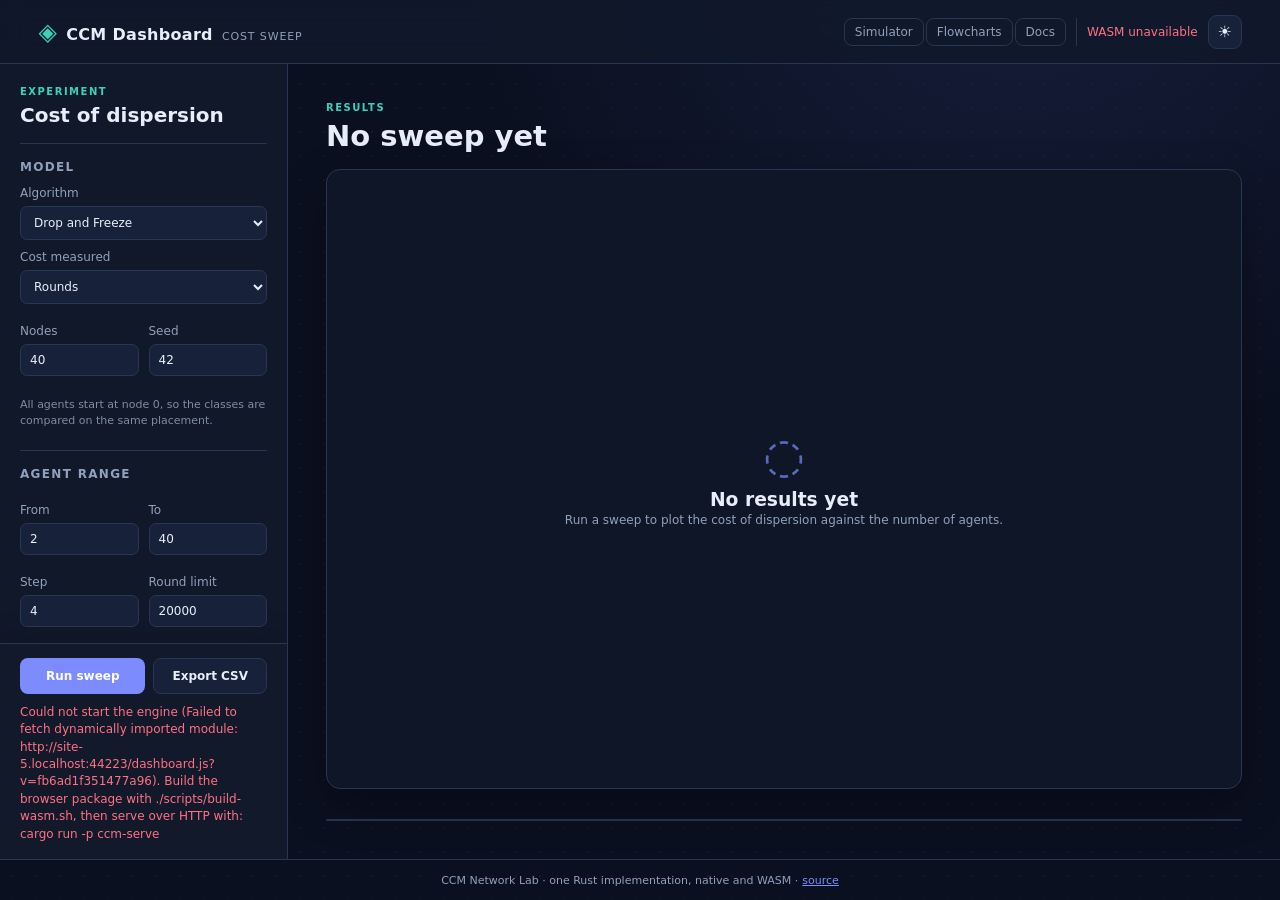
==== dashboard.html @ 2e3e63b0 "Merge main: lab page redesign and the algorithm_kind CSV column Brings in main's redesigned lab page" ====
<!doctype html>
<html lang="en" data-theme="dark">
<head>
  <meta charset="utf-8">
  <meta name="viewport" content="width=device-width, initial-scale=1">
  <meta name="description" content="Dispersion cost across agent counts and graph classes, computed client-side in Rust/WASM">
  <title>CCM Dispersion Dashboard</title>
  <link rel="stylesheet" href="./app.css">
</head>
<body>
  <header class="topbar">
    <div class="brand"><span class="brand-mark" aria-hidden="true">◈</span><span>CCM Dashboard</span><small>Cost sweep</small></div>
    <div class="top-actions"><nav class="top-nav" aria-label="Pages"><a class="text-link" href="./index.html">Simulator</a><a class="text-link" href="./docs.html">Flowcharts</a><a class="text-link" href="https://github.com/drdebmath/CCMModel/tree/main/docs" target="_blank" rel="noopener noreferrer">Docs</a></nav><span id="engineState" class="engine-state" role="status">Checking WASM…</span><button id="themeToggle" class="icon-button" type="button" aria-label="Switch theme">☀</button><button id="panelToggle" class="icon-button mobile-only" type="button" aria-label="Open controls">☰</button></div>
  </header>

  <div class="app-shell">
    <aside id="controlPanel" class="controls" aria-label="Sweep controls">
      <div class="panel-heading"><div><p class="eyebrow">EXPERIMENT</p><h1>Cost of dispersion</h1></div><button id="closePanel" class="icon-button mobile-only" type="button" aria-label="Close controls">×</button></div>

      <div class="controls-body">
      <section class="control-section"><h2>Model</h2>
        <label>Algorithm<select id="algorithm"><option value="drop">Drop and Freeze</option><option value="help">Help by Scouts</option><option value="p1tree">P1Tree</option></select></label>
        <label>Cost measured<select id="metric"><option value="rounds">Rounds</option><option value="moves">Agent moves</option><option value="probes">Port probes</option></select></label>
        <div class="two-col"><label>Nodes<input id="nodes" type="number" min="2" max="2000" value="40" inputmode="numeric"></label><label>Seed<input id="seed" type="number" min="0" max="4294967295" value="42" inputmode="numeric"></label></div>
        <p id="algorithmNote" class="help-note">All agents start at node 0, so the classes are compared on the same placement.</p>
      </section>

      <section class="control-section"><h2>Agent range</h2>
        <div class="two-col"><label>From<input id="agentFrom" type="number" min="1" max="2000" value="2" inputmode="numeric"></label><label>To<input id="agentTo" type="number" min="1" max="2000" value="40" inputmode="numeric"></label></div>
        <div class="two-col"><label>Step<input id="agentStep" type="number" min="1" max="1000" value="4" inputmode="numeric"></label><label>Round limit<input id="roundLimit" type="number" min="1" max="5000000" value="20000" inputmode="numeric"></label></div>
      </section>

      <section class="control-section"><h2>Graph classes</h2>
        <div class="checks">
          <label><input id="famPath" type="checkbox" checked> Path</label>
          <label><input id="famCycle" type="checkbox" checked> Cycle</label>
          <label><input id="famStar" type="checkbox" checked> Star</label>
          <label><input id="famComplete" type="checkbox"> Complete</label>
          <label><input id="famTree" type="checkbox" checked> Balanced tree</label>
          <label><input id="famGrid" type="checkbox"> Grid</label>
          <label><input id="famRandom" type="checkbox"> Random connected</label>
        </div>
        <div class="two-col"><label>Grid columns<input id="gridColumns" type="number" min="1" max="1000" value="6"></label><label>Tree branching<input id="treeBranching" type="number" min="2" max="16" value="2"></label></div>
      </section>

      <p class="help-note">Every point is one simulation with tracing off, run locally in a Web Worker. A wide range over many classes is a lot of simulations. <a href="https://github.com/drdebmath/CCMModel/blob/main/docs/complexity-metrics.md" target="_blank" rel="noopener noreferrer">What these counters mean</a>.</p>
      </div>

      <div class="run-bar">
        <div class="run-actions"><button id="run" class="primary" type="button">Run sweep</button><button id="exportCsv" class="secondary" type="button">Export CSV</button></div>
        <p id="message" class="message" role="status">Choose an algorithm and graph classes, then run.</p>
      </div>
    </aside>

    <main class="workspace">
      <div class="workspace-head">
        <div><p class="eyebrow">RESULTS</p><h2 id="runTitle">No sweep yet</h2></div>
      </div>

      <div id="chartWrap" class="canvas-wrap chart-wrap">
        <canvas id="chartCanvas" aria-label="Dispersion cost against number of agents, one line per graph class" tabindex="0"></canvas>
        <div id="emptyState" class="empty-state"><span class="empty-icon">◌</span><h3>No results yet</h3><p>Run a sweep to plot the cost of dispersion against the number of agents.</p></div>
      </div>

      <div id="chartLegend" class="chart-legend" aria-label="Graph classes"></div>

      <div class="results-scroll">
        <div id="resultsTable" class="results-table"></div>
      </div>
    </main>
  </div>
  <div id="panelScrim" class="panel-scrim" aria-hidden="true"></div>
  <footer>CCM Network Lab · one Rust implementation, native and WASM · <a href="https://github.com/drdebmath/CCMModel">source</a></footer>
  <script type="module">
    const engine = document.getElementById('engineState');
    const message = document.getElementById('message');
    try {
      const response = await fetch('./wasm/web/manifest.json', { cache: 'no-store' });
      if (!response.ok) throw new Error(`manifest returned ${response.status}`);
      const { buildId } = await response.json();
      if (!buildId) throw new Error('manifest has no build id');
      await import(`./dashboard.js?v=${encodeURIComponent(buildId)}`);
    } catch (error) {
      engine.textContent = 'WASM unavailable';
      engine.className = 'engine-state error';
      message.textContent =
        `Could not start the engine (${error.message}). Build the browser package with ` +
        `./scripts/build-wasm.sh, then serve over HTTP with: cargo run -p ccm-serve`;
      message.className = 'message error';
    }
  </script>
</body>
</html>
---- app.css ----
/* CCM Network Lab — application shell, controls, and canvas viewport.
 *
 * Layout contract: the page is a viewport-height flex column
 * (topbar / shell / footer).  The shell is a grid of controls + workspace, and
 * the workspace is a flex column whose canvas is the only element that
 * absorbs leftover space.  Every ancestor of the canvas therefore sets
 * `min-height:0` so the flex/grid automatic minimum size cannot push the
 * canvas past the fold.  The canvas is absolutely positioned inside its wrap
 * so its intrinsic size never feeds back into layout.
 */

/* ---------------------------------------------------------------- tokens - */

:root {
  font-family: Inter, ui-sans-serif, system-ui, -apple-system, BlinkMacSystemFont, "Segoe UI", sans-serif;
  color-scheme: dark;

  --bg: #0b1020;
  --panel: #11192b;
  --panel-2: #17223a;
  --border: #263653;
  --text: #e8eef9;
  --muted: #91a0bb;
  --accent: #7c8cff;
  --accent-2: #39d3b4;
  --warn: #f6b44f;
  --danger: #ff7183;
  --canvas: #0e1628;
  --shadow: 0 16px 45px #0005;

  /* Chrome heights are tokens so the drawer and any offset math stay in sync
   * with the real bars instead of repeating magic numbers. */
  --topbar-h: 64px;
  --footer-h: 41px;

  --sidebar-w: clamp(288px, 21vw, 352px);
  --workspace-pad: clamp(18px, 3vw, 38px);
  --workspace-gap: 15px;

  /* Floor for the canvas.  Capped against the viewport so a short window
   * shrinks the canvas instead of overflowing the page. */
  --canvas-min: min(440px, 46vh);
}

html[data-theme="light"] {
  color-scheme: light;
  --bg: #f4f7fb;
  --panel: #fff;
  --panel-2: #f0f4fa;
  --border: #d8e0ec;
  --text: #182237;
  --muted: #60708a;
  --canvas: #fbfcfe;
  --shadow: 0 16px 45px #31415b1c;
}

/* ------------------------------------------------------------------ base - */

* {
  box-sizing: border-box;
}

body {
  margin: 0;
  background: var(--bg);
  color: var(--text);
  background-image:
    radial-gradient(circle at 80% -10%, #586bda24, transparent 40%),
    radial-gradient(#ffffff08 1px, transparent 1px);
  background-size: auto, 24px 24px;

  /* A definite height, not min-height: the shell below resolves `flex:1`
   * against it, and without it the grid row sizes to the tall controls column
   * and pushes the canvas past the fold.  dvh keeps that height inside the
   * visible area when a mobile URL bar is showing; vh is the fallback.
   * Each column scrolls itself, so the page never does. */
  height: 100vh;
  height: 100dvh;
  overflow: hidden;
  display: flex;
  flex-direction: column;
}

button,
input,
select {
  font: inherit;
}

button {
  cursor: pointer;
}

button:disabled {
  cursor: not-allowed;
  opacity: .42;
}

/* ---------------------------------------------------------------- topbar - */

.topbar {
  flex: 0 0 auto;
  height: var(--topbar-h);
  padding: 0 clamp(16px, 3vw, 42px);
  border-bottom: 1px solid var(--border);
  display: flex;
  align-items: center;
  justify-content: space-between;
  gap: 12px;
  background: color-mix(in srgb, var(--panel) 88%, transparent);
  backdrop-filter: blur(12px);
  position: sticky;
  top: 0;
  z-index: 5;
}

.brand {
  display: flex;
  align-items: baseline;
  gap: 9px;
  font-weight: 700;
  letter-spacing: .02em;
  min-width: 0;
}

.brand > span {
  white-space: nowrap;
  overflow: hidden;
  text-overflow: ellipsis;
}

.brand small {
  color: var(--muted);
  font-size: 11px;
  font-weight: 500;
  letter-spacing: .08em;
  text-transform: uppercase;
  white-space: nowrap;
}

.brand-mark {
  color: var(--accent-2);
  font-size: 24px;
  flex: 0 0 auto;
}

.top-actions {
  display: flex;
  align-items: center;
  gap: 10px;
  flex: 0 0 auto;
}

.top-nav {
  display: flex;
  align-items: center;
  gap: 2px;
  padding-right: 10px;
  border-right: 1px solid var(--border);
}

.engine-state {
  font-size: 12px;
  color: var(--muted);
  white-space: nowrap;
}

.engine-state.ready {
  color: var(--accent-2);
}

.engine-state.error {
  color: var(--danger);
}

.icon-button {
  border: 1px solid var(--border);
  background: var(--panel-2);
  color: var(--text);
  border-radius: 9px;
  width: 34px;
  height: 34px;
  flex: 0 0 auto;
}

/* ----------------------------------------------------------------- shell - */

.app-shell {
  flex: 1 1 auto;
  min-height: 0;
  display: grid;
  grid-template-columns: minmax(0, var(--sidebar-w)) minmax(0, 1fr);
  grid-template-rows: minmax(0, 1fr);
  /* Neither column may push the pair wider than the shell. */
  max-width: 100%;
  overflow: hidden;
}

/* The panel is a column of three: heading, a scrolling body, and a run bar
 * pinned to the bottom so "Run simulation" never scrolls out of reach. */
.controls {
  min-height: 0;
  min-width: 0;
  background: color-mix(in srgb, var(--panel) 95%, transparent);
  border-right: 1px solid var(--border);
  display: flex;
  flex-direction: column;
  overflow: hidden;
}

.controls-body {
  flex: 1 1 auto;
  min-height: 0;
  overflow: auto;
  overscroll-behavior: contain;
  padding: 0 20px 12px;
}

.run-bar {
  flex: 0 0 auto;
  padding: 14px 20px 16px;
  border-top: 1px solid var(--border);
  background: var(--panel);
  box-shadow: 0 -10px 24px #0002;
}

.panel-scrim {
  display: none;
}

.panel-heading {
  flex: 0 0 auto;
  display: flex;
  justify-content: space-between;
  align-items: flex-start;
  gap: 12px;
  padding: 22px 20px 16px;
}

.eyebrow {
  color: var(--accent-2);
  font-size: 10px;
  font-weight: 750;
  letter-spacing: .15em;
  margin: 0 0 6px;
}

.panel-heading h1,
.workspace-head h2 {
  font-size: 20px;
  line-height: 1.2;
  margin: 0;
}

/* --------------------------------------------------------------- controls - */

/* Sidebar tabs: run parameters and the algorithm notes share the panel. */
.panel-tabs {
  flex: 0 0 auto;
  display: grid;
  grid-template-columns: 1fr 1fr;
  gap: 4px;
  margin: 0 20px 12px;
  padding: 3px;
  border: 1px solid var(--border);
  border-radius: 9px;
  background: var(--panel-2);
}

.panel-tab {
  border: 0;
  border-radius: 6px;
  background: transparent;
  color: var(--muted);
  font-size: 12px;
  font-weight: 650;
  padding: 7px 8px;
  cursor: pointer;
}

.panel-tab:hover {
  color: var(--text);
}

.panel-tab[aria-selected="true"] {
  background: var(--accent);
  color: #fff;
}

.tab-pane[hidden] {
  display: none;
}

/* Each pane opens directly under the tabs, so its first rule is redundant. */
.tab-pane > .control-section:first-child {
  border-top: 0;
  padding-top: 4px;
}

/* The setup pane runs slightly smaller than the rest of the page so every
 * section, through saved executions, fits a laptop-height panel. */
#paramsPane .control-section {
  padding: 12px 0 6px;
}

#paramsPane .control-section h2 {
  font-size: 11px;
  margin-bottom: 6px;
}

#paramsPane .control-section label {
  font-size: 11px;
  gap: 4px;
  margin: 7px 0;
}

#paramsPane input[type=number],
#paramsPane select {
  font-size: 12.5px;
  padding: 6px 8px;
}

#paramsPane .two-col {
  row-gap: 0;
}

#paramsPane .secondary {
  padding: 8px 10px;
  font-size: 11.5px;
}

#paramsPane .help-note {
  font-size: 11px;
}

.control-section {
  border-top: 1px solid var(--border);
  padding: 16px 0 10px;
  min-width: 0;
}

.control-section h2 {
  display: flex;
  align-items: center;
  font-size: 12px;
  text-transform: uppercase;
  letter-spacing: .11em;
  color: var(--muted);
  margin: 0 0 12px;
}

/* Numbered steps: the sections read top to bottom in the order a run is set up. */
.step {
  display: inline-grid;
  place-items: center;
  width: 18px;
  height: 18px;
  margin-right: 8px;
  border-radius: 50%;
  border: 1px solid var(--accent);
  color: var(--accent);
  font-size: 10px;
  letter-spacing: 0;
}

.control-section label {
  position: relative;
  display: flex;
  flex-direction: column;
  min-width: 0;
  gap: 6px;
  font-size: 12px;
  color: var(--muted);
  margin: 10px 0;
}

/* The live slider value sits on the label's own line.  Taking it out of flow
 * beats the negative-margin pull it replaces: the range input below keeps its
 * natural position at every width. */
.control-section label > output {
  position: absolute;
  top: 0;
  right: 0;
  color: var(--text);
  font-size: 11px;
}

/* auto-fit collapses these to one column when the panel is narrow, so no
 * breakpoint has to know how many fields a row holds. */
.two-col {
  display: grid;
  grid-template-columns: repeat(auto-fit, minmax(118px, 1fr));
  gap: 10px;
}

.two-col label {
  min-width: 0;
}

input[type=number],
select {
  width: 100%;
  border: 1px solid var(--border);
  border-radius: 7px;
  background: var(--panel-2);
  color: var(--text);
  padding: 8px 9px;
  outline: none;
}

input:focus,
select:focus,
button:focus-visible {
  border-color: var(--accent);
  box-shadow: 0 0 0 3px #7c8cff30;
  outline: none;
}

input[type=range] {
  accent-color: var(--accent);
  width: 100%;
  /* The UA stylesheet puts a 2px margin on inputs. Combined with width:100%
     that is wider than the container, which gave the control panel a permanent
     horizontal scrollbar. */
  margin: 0;
  min-width: 0;
}

.checks {
  display: grid;
  grid-template-columns: repeat(auto-fit, minmax(112px, 1fr));
  gap: 10px;
}

.checks label {
  display: flex;
  flex-direction: row;
  align-items: center;
  gap: 7px;
  margin: 0;
  color: var(--text);
  font-size: 12px;
}

.checks input {
  accent-color: var(--accent);
  flex: 0 0 auto;
}

.file-actions {
  display: grid;
  grid-template-columns: repeat(auto-fit, minmax(120px, 1fr));
  gap: 8px;
  margin-bottom: 12px;
}

/* Run takes the width; the second button only needs to be findable. */
.run-actions {
  display: grid;
  grid-template-columns: minmax(0, 1fr) auto;
  gap: 8px;
}

.run-actions .secondary {
  padding-inline: 18px;
}

.primary,
.secondary {
  border: 1px solid transparent;
  border-radius: 8px;
  padding: 10px 12px;
  font-size: 12px;
  font-weight: 700;
}

.primary {
  background: var(--accent);
  color: #fff;
}

.primary:hover {
  filter: brightness(1.1);
}

.secondary {
  background: var(--panel-2);
  color: var(--text);
  border-color: var(--border);
}

.secondary:hover {
  border-color: var(--accent);
}

.file-button {
  text-align: center;
  cursor: pointer;
}

.file-button input {
  display: none;
}

.message {
  min-height: 2.9em;
  margin: 10px 0 0;
  color: var(--muted);
  font-size: 12px;
  line-height: 1.45;
}

.message.error {
  color: var(--danger);
}

.message.busy {
  color: var(--warn);
}
/* ------------------------------------------------------------ dashboard --- */

.text-link {
  color: var(--muted);
  text-decoration: none;
  font-size: 12px;
  padding: 6px 10px;
  border-radius: 8px;
  border: 1px solid var(--border);
  white-space: nowrap;
}

.text-link:hover {
  color: var(--text);
  border-color: var(--accent);
}

/* The chart needs less height than the network view; the table below it gets
   the remainder. */
.chart-wrap {
  flex: 1 1 auto;
  min-height: min(340px, 42vh);
}

.chart-legend {
  flex: 0 0 auto;
  display: flex;
  flex-wrap: wrap;
  gap: 8px 18px;
  font-size: 11px;
  color: var(--muted);
}

.chart-legend span {
  display: inline-flex;
  align-items: center;
  gap: 7px;
}

.swatch {
  display: inline-block;
  width: 10px;
  height: 10px;
  border-radius: 3px;
  flex: 0 0 auto;
}

/* The table is the relief for the light-mode contrast warning on three series
   slots, and the form numbers are actually read from. It scrolls in its own
   box so a wide sweep never widens the page. */
.results-scroll {
  flex: 0 1 auto;
  min-height: 0;
  overflow: auto;
  border: 1px solid var(--border);
  border-radius: 12px;
  background: var(--panel);
}

.results-table table {
  border-collapse: collapse;
  width: 100%;
  font-size: 11.5px;
}

.results-table th,
.results-table td {
  padding: 7px 12px;
  text-align: right;
  white-space: nowrap;
  border-bottom: 1px solid var(--border);
}

.results-table thead th {
  position: sticky;
  top: 0;
  background: var(--panel-2);
  color: var(--muted);
  font-weight: 600;
  text-align: right;
}

/* The first column holds names, not numbers, in both the head and the body. */
.results-table thead th:first-child {
  text-align: left;
}

.results-table tbody th {
  text-align: left;
  font-weight: 600;
  color: var(--text);
  display: flex;
  align-items: center;
  gap: 8px;
}

.results-table td {
  color: var(--text);
  font-variant-numeric: tabular-nums;
}

/* A run that hit its round limit did not disperse; its number is a floor, not
   a cost, and the chart draws the same point hollow. */
.results-table td.capped {
  color: var(--warn);
}

.results-table td.capped::after {
  content: "*";
}

.results-table tbody tr:last-child th,
.results-table tbody tr:last-child td {
  border-bottom: 0;
}

@media (max-width: 900px) {
  .chart-wrap {
    min-height: min(300px, 46vh);
  }
}
/* ---------------------------------------------------------- docs page --- */

.docs-shell {
  flex: 1 1 auto;
  min-height: 0;
  display: flex;
  flex-direction: column;
  gap: 12px;
  padding: clamp(14px, 2.2vw, 26px);
}

.docs-bar {
  display: flex;
  flex-wrap: wrap;
  align-items: center;
  justify-content: space-between;
  gap: 12px;
}

.chart-tabs {
  display: flex;
  flex-wrap: wrap;
  gap: 8px;
}

.chart-tab {
  border: 1px solid var(--border);
  background: var(--panel-2);
  color: var(--muted);
  border-radius: 999px;
  padding: 8px 16px;
  font-size: 12px;
  font-weight: 650;
}

.chart-tab:hover {
  color: var(--text);
  border-color: var(--accent);
}

.chart-tab.active {
  background: var(--accent);
  border-color: var(--accent);
  color: #fff;
}

.zoom-controls {
  display: flex;
  align-items: center;
  gap: 8px;
}

.zoom-level {
  font-size: 11px;
  color: var(--muted);
  min-width: 44px;
  text-align: center;
  font-variant-numeric: tabular-nums;
}

.docs-hint {
  margin: 0;
  font-size: 11.5px;
  color: var(--muted);
}

.docs-main {
  flex: 1 1 auto;
  min-height: 0;
  display: grid;
  grid-template-columns: minmax(0, 1fr) minmax(0, 0fr);
  /* Bounds the row: without it the code pane's content sets the row height and
     the chart, which is sized to the row, grows with it. */
  grid-template-rows: minmax(0, 1fr);
  gap: 0;
  transition: grid-template-columns .18s ease;
}

/* The code pane takes its share only once something is being read. */
.docs-main:has(.code-pane.open) {
  grid-template-columns: minmax(0, 1fr) minmax(0, 460px);
  gap: 14px;
}

.charts {
  position: relative;
  min-width: 0;
  min-height: min(620px, 68vh);
  border: 1px solid var(--border);
  border-radius: 14px;
  background: var(--canvas);
  box-shadow: var(--shadow);
  overflow: hidden;
  cursor: grab;
}

.charts:active {
  cursor: grabbing;
}

.chart-panel {
  position: absolute;
  inset: 0;
  display: flex;
  flex-direction: column;
}

.chart-blurb {
  margin: 0;
  padding: 14px 18px;
  font-size: 11.5px;
  line-height: 1.55;
  color: var(--muted);
  border-bottom: 1px solid var(--border);
  background: color-mix(in srgb, var(--panel) 70%, transparent);
  position: relative;
  z-index: 1;
}

.chart-frame {
  flex: 1 1 auto;
  min-height: 0;
  overflow: hidden;
}

/* The stage fills the frame and the SVG's viewBox does the fitting, so a scale
   of 1 already shows the whole chart as large as it will go. Zoom is then
   purely the reader's, not a correction for a badly sized diagram. */
.chart-stage {
  width: 100%;
  height: 100%;
  transform-origin: center center;
  will-change: transform;
}

.chart {
  width: 100%;
  height: 100%;
  display: block;
}

/* --- diagram marks. Written against the theme tokens so the charts follow
   the light/dark toggle instead of baking one theme in. --- */

.chart .edge {
  fill: none;
  stroke: var(--border);
  stroke-width: 1.6;
}

.chart .edge.aside {
  stroke-dasharray: 4 4;
  opacity: .75;
}

.chart marker path {
  fill: var(--border);
}

.chart .edge-label {
  fill: var(--muted);
  font-size: 11px;
  font-family: Inter, ui-sans-serif, system-ui, sans-serif;
  text-anchor: middle;
  dominant-baseline: middle;
  paint-order: stroke;
  stroke: var(--canvas);
  stroke-width: 4px;
  stroke-linejoin: round;
}

.chart .node text {
  fill: var(--text);
  font-size: 12.5px;
  font-family: ui-monospace, SFMono-Regular, Menlo, monospace;
  text-anchor: middle;
  dominant-baseline: middle;
  pointer-events: none;
}

.chart .node rect,
.chart .node polygon {
  fill: var(--panel-2);
  stroke: var(--border);
  stroke-width: 1.4;
}

.chart .entry rect {
  fill: color-mix(in srgb, var(--accent) 22%, var(--panel-2));
  stroke: var(--accent);
}

.chart .terminal rect {
  fill: color-mix(in srgb, var(--accent-2) 18%, var(--panel-2));
  stroke: var(--accent-2);
}

.chart .aside rect {
  fill: transparent;
  stroke-dasharray: 5 4;
}

.chart .aside text {
  fill: var(--muted);
  font-size: 11.5px;
}

/* A box that carries code invites a click. */
.chart .has-code {
  cursor: pointer;
}

.chart .has-code:hover rect,
.chart .has-code:hover polygon,
.chart .has-code:focus-visible rect,
.chart .has-code:focus-visible polygon {
  stroke: var(--accent);
  stroke-width: 2.2;
}

.chart .has-code:focus-visible {
  outline: none;
}

.chart .selected rect,
.chart .selected polygon {
  stroke: var(--accent);
  stroke-width: 2.6;
  fill: color-mix(in srgb, var(--accent) 16%, var(--panel-2));
}

/* --- the code pane --- */

.code-pane {
  min-width: 0;
  min-height: 0;
  overflow: hidden;
  display: none;
  flex-direction: column;
  border: 1px solid var(--border);
  border-radius: 14px;
  background: var(--panel);
  box-shadow: var(--shadow);
}

.code-pane.open {
  display: flex;
}

.code-head {
  display: flex;
  align-items: flex-start;
  justify-content: space-between;
  gap: 12px;
  padding: 14px 16px 6px;
}

.code-head h2 {
  margin: 0;
  font-size: 15px;
  font-family: ui-monospace, SFMono-Regular, Menlo, monospace;
}

.code-source {
  margin: 0;
  padding: 0 16px 10px;
  font-size: 10.5px;
  color: var(--muted);
  font-family: ui-monospace, SFMono-Regular, Menlo, monospace;
  border-bottom: 1px solid var(--border);
}

.code-body {
  flex: 1 1 auto;
  min-height: 0;
  margin: 0;
  padding: 14px 16px;
  overflow: auto;
  font-family: ui-monospace, SFMono-Regular, Menlo, monospace;
  font-size: 11.5px;
  line-height: 1.55;
  color: var(--text);
  tab-size: 4;
  white-space: pre;
}

@media (max-width: 900px) {
  /* One column, so the two panes stack and the page scrolls instead of each
     pane scrolling inside a fixed shell. */
  body:has(.docs-shell) {
    height: auto;
    min-height: 100vh;
    min-height: 100dvh;
    overflow: visible;
  }

  .docs-main,
  .docs-main:has(.code-pane.open) {
    grid-template-columns: minmax(0, 1fr);
    grid-template-rows: auto auto;
    gap: 14px;
  }

  .charts {
    min-height: min(460px, 56vh);
  }

  .code-pane {
    max-height: 70vh;
  }
}

/* ----------------------------------------------------------- glossary --- */

.glossary summary {
  cursor: pointer;
  padding: 7px 0;
  font-size: 12px;
  font-weight: 650;
  color: var(--text);
  list-style: none;
  display: flex;
  align-items: center;
  gap: 7px;
}

/* Replace the default marker with one that rotates, so the control reads the
   same in every browser. */
.glossary summary::-webkit-details-marker {
  display: none;
}

.glossary summary::before {
  content: "\25b8";
  color: var(--accent-2);
  transition: transform .15s ease;
  flex: 0 0 auto;
}

.glossary details[open] > summary::before {
  transform: rotate(90deg);
}

.glossary details {
  border-bottom: 1px solid var(--border);
}

.glossary details:last-of-type {
  border-bottom: 0;
}

.glossary details > div {
  padding: 0 0 12px 16px;
}

.glossary p {
  margin: 0 0 8px;
  font-size: 11.5px;
  line-height: 1.55;
  color: var(--muted);
}

.glossary p:last-child {
  margin-bottom: 0;
}

.glossary b {
  color: var(--text);
  font-weight: 650;
}

.glossary code {
  font-family: ui-monospace, SFMono-Regular, Menlo, monospace;
  font-size: 10.5px;
  padding: 1px 4px;
  border-radius: 4px;
  background: var(--panel-2);
  border: 1px solid var(--border);
  color: var(--text);
  white-space: nowrap;
}

.glossary-intro {
  margin-bottom: 10px;
}

.glossary-note {
  font-size: 10.5px;
  opacity: .82;
}

/* Links out to the documentation. They sit inside muted note text, so they
   carry the accent to stay findable without shouting. */
.glossary a,
.help-note a {
  color: var(--accent);
  text-decoration: none;
  border-bottom: 1px solid transparent;
}

.glossary a:hover,
.help-note a:hover {
  border-bottom-color: currentColor;
}

@media (prefers-reduced-motion: reduce) {
  .glossary summary::before {
    transition: none;
  }
}

.help-note {
  font-size: 11px;
  line-height: 1.45;
  color: var(--muted);
  opacity: .85;
}

/* ------------------------------------------------------------- workspace - */

.workspace {
  min-width: 0;
  min-height: 0;
  overflow: auto;
  display: flex;
  flex-direction: column;
  padding: var(--workspace-pad);
  gap: var(--workspace-gap);
}

.workspace-head {
  flex: 0 0 auto;
  display: flex;
  flex-wrap: wrap;
  align-items: flex-end;
  justify-content: space-between;
  gap: 12px 20px;
}

.workspace-head h2 {
  font-size: clamp(20px, 3vw, 29px);
}

.metrics {
  display: flex;
  flex-wrap: wrap;
  gap: clamp(12px, 3vw, 28px);
}

.metrics span {
  display: flex;
  flex-direction: column;
  align-items: flex-end;
}

.metrics b {
  font-size: 17px;
  color: var(--accent-2);
}

.metrics small {
  color: var(--muted);
  font-size: 10px;
  text-transform: uppercase;
  letter-spacing: .08em;
}

/* -------------------------------------------------- canvas viewport ----- */

/* The only element that grows.  `min-height:0` is deliberately absent here:
 * --canvas-min is the floor, and it is viewport-relative so it can never
 * demand more room than the workspace has. */
.canvas-wrap {
  position: relative;
  flex: 1 1 auto;
  min-height: var(--canvas-min);
  border: 1px solid var(--border);
  border-radius: 14px;
  background: var(--canvas);
  box-shadow: var(--shadow);
  overflow: hidden;
}

/* Absolute so the canvas bitmap never contributes intrinsic height back to
 * the flex column.  Rust sizes the backing store from the wrap's client rect. */
.canvas-wrap canvas {
  position: absolute;
  inset: 0;
  display: block;
  width: 100%;
  height: 100%;
}

.empty-state {
  position: absolute;
  inset: 0;
  display: grid;
  place-content: center;
  text-align: center;
  color: var(--muted);
  pointer-events: none;
  padding: 16px;
}

.empty-state h3 {
  color: var(--text);
  margin: 10px 0 3px;
}

.empty-state p {
  font-size: 12px;
  margin: 0;
}

.empty-icon {
  font-size: 48px;
  line-height: 1;
  color: var(--accent);
  opacity: .7;
}

.tooltip {
  position: absolute;
  z-index: 2;
  max-width: 230px;
  padding: 10px 12px;
  border: 1px solid var(--border);
  border-radius: 8px;
  background: var(--panel);
  box-shadow: var(--shadow);
  font-size: 11px;
  line-height: 1.55;
  pointer-events: none;
}

/* -------------------------------------------------- playback and legend - */

/* Flex rather than a fixed grid: the frame counter drops to its own line
 * before the transport buttons or the scrubber are squeezed. */
.playback {
  flex: 0 0 auto;
  display: flex;
  flex-wrap: wrap;
  align-items: center;
  gap: 8px;
}

.playback button {
  border: 1px solid var(--border);
  background: var(--panel-2);
  color: var(--text);
  border-radius: 7px;
  height: 34px;
  width: 38px;
  font-size: 20px;
  flex: 0 0 auto;
  display: grid;
  place-items: center;
  padding: 0;
}

.playback #play {
  width: 42px;
}

.playback > input {
  accent-color: var(--accent);
  flex: 1 1 140px;
  min-width: 0;
}

.playback > span {
  font-size: 11px;
  color: var(--muted);
  white-space: nowrap;
}

/* Speed lives with the transport it controls rather than in the setup panel. */
.speed {
  flex: 0 1 230px;
  display: flex;
  align-items: center;
  gap: 8px;
  margin-left: auto;
  padding-left: 12px;
  border-left: 1px solid var(--border);
  font-size: 11px;
  color: var(--muted);
  white-space: nowrap;
}

.speed output {
  color: var(--text);
  min-width: 46px;
}

.speed input {
  flex: 1 1 80px;
  min-width: 60px;
}

/* Legend on the left, view toggles on the right: both describe the canvas. */
.view-bar {
  flex: 0 0 auto;
  display: flex;
  flex-wrap: wrap;
  align-items: center;
  justify-content: space-between;
  gap: 10px 24px;
  padding-top: 10px;
  border-top: 1px solid var(--border);
}

.view-filters {
  display: flex;
  flex-wrap: wrap;
  align-items: center;
  gap: 6px 14px;
  font-size: 12px;
}

.view-filters-title {
  color: var(--muted);
  font-size: 10px;
  font-weight: 700;
  letter-spacing: .1em;
  text-transform: uppercase;
}

.view-filters label {
  display: flex;
  align-items: center;
  gap: 6px;
  color: var(--text);
  cursor: pointer;
  white-space: nowrap;
}

.view-filters input {
  accent-color: var(--accent);
  margin: 0;
}

.legend {
  flex: 0 0 auto;
  display: flex;
  align-items: center;
  gap: 16px;
  color: var(--muted);
  font-size: 11px;
  flex-wrap: wrap;
}

.dot {
  display: inline-block;
  width: 9px;
  height: 9px;
  border-radius: 50%;
  margin-right: 5px;
}

.dot.settled {
  background: var(--accent-2);
}

.dot.waiting {
  background: var(--warn);
}

.dot.unsettled {
  background: var(--danger);
}

.legend-tip {
  font-style: italic;
  opacity: .85;
}

/* ---------------------------------------------------------------- footer - */

footer {
  flex: 0 0 auto;
  height: var(--footer-h);
  border-top: 1px solid var(--border);
  display: flex;
  align-items: center;
  justify-content: center;
  gap: 4px;
  color: var(--muted);
  font-size: 11px;
  padding: 0 12px;
  text-align: center;
}

footer a {
  color: var(--accent);
}

/* ------------------------------------------------------------- utilities - */

.hidden {
  display: none !important;
}

.mobile-only {
  display: none;
}

/* ========================================================= floating lab = */

/* Main page on a desktop-sized screen: the dotted backdrop runs edge to edge
 * and every piece of chrome floats on it as a card.  The canvas wrap is the
 * box between those cards, not the whole screen, so the graph layout - which
 * Rust fits to the wrap - never puts a node underneath one.  These queries
 * are the exact complement of drawer mode below, which takes over unchanged. */
@media (min-width: 1025px), (min-width: 901px) and (min-height: 561px) {
  body.lab {
    --float-gap: 12px;
    --bar-h: 46px;
    --float-bg: color-mix(in srgb, var(--panel) 90%, transparent);
    display: block;
  }

  .lab .float-card,
  .lab .topbar,
  .lab .controls,
  .lab .workspace-head,
  .lab .playback,
  .lab .legend,
  .lab .view-filters {
    background: var(--float-bg);
    border: 1px solid var(--border);
    border-radius: 12px;
    box-shadow: var(--shadow);
    backdrop-filter: blur(10px);
  }

  /* Toolbar: a pill in the top-left corner rather than a full-width bar. */
  .lab .topbar {
    position: fixed;
    top: var(--float-gap);
    left: var(--float-gap);
    height: var(--bar-h);
    padding: 0 8px 0 14px;
    gap: 14px;
    justify-content: flex-start;
    border-bottom: 1px solid var(--border);
  }

  .lab .brand {
    align-items: center;
    font-size: 14px;
    gap: 8px;
  }

  .lab .brand-mark {
    font-size: 18px;
  }

  .lab .brand small {
    display: none;
  }

  .lab .top-actions {
    gap: 8px;
  }

  .lab .top-nav {
    border-right: 0;
    padding-right: 0;
    border-left: 1px solid var(--border);
    padding-left: 10px;
  }

  .lab .top-nav .text-link {
    font-size: 12px;
  }

  .lab .icon-button {
    width: 30px;
    height: 30px;
    border-radius: 8px;
  }

  .lab footer {
    display: none;
  }

  .lab .app-shell {
    display: block;
  }

  /* Settings: a card under the toolbar, as tall as its content and never
   * taller than the screen; the body inside it scrolls. */
  .lab .controls {
    position: fixed;
    z-index: 4;
    top: calc(var(--float-gap) * 2 + var(--bar-h) - 2px);
    left: var(--float-gap);
    width: var(--sidebar-w);
    max-height: calc(100vh - var(--bar-h) - var(--float-gap) * 3);
    max-height: calc(100dvh - var(--bar-h) - var(--float-gap) * 3);
    overflow: hidden;
  }

  .lab .panel-heading {
    padding: 14px 16px 10px;
  }

  .lab .panel-heading .eyebrow {
    display: none;
  }

  .lab .panel-heading h1 {
    font-size: 14px;
  }

  .lab .panel-tabs {
    margin: 0 16px 8px;
  }

  .lab .controls-body {
    padding: 0 16px 8px;
  }

  .lab .run-bar {
    padding: 12px 16px;
    background: transparent;
    box-shadow: none;
  }

  .lab .message {
    min-height: 0;
    margin-top: 8px;
  }

  /* Everything right of the settings card: stats on top, the canvas, then the
   * transport and the legend along the bottom. */
  .lab .workspace {
    position: fixed;
    top: var(--float-gap);
    right: var(--float-gap);
    bottom: var(--float-gap);
    left: calc(var(--sidebar-w) + var(--float-gap) * 2);
    padding: 0;
    gap: 10px;
    display: flex;
    flex-direction: column;
  }

  /* Stats: a pill in the top-right corner, level with the toolbar.  It keeps
   * to the right so the toolbar can extend over the canvas column. */
  .lab .workspace-head {
    flex: 0 0 var(--bar-h);
    align-self: flex-end;
    max-width: calc(100% - 250px);
    min-width: 0;
    display: flex;
    align-items: center;
    gap: 18px;
    padding: 0 16px;
  }

  .lab .workspace-head > div:first-child {
    min-width: 0;
  }

  .lab .workspace-head .eyebrow {
    display: none;
  }

  .lab .workspace-head h2 {
    font-size: 13px;
    font-weight: 650;
    white-space: nowrap;
    overflow: hidden;
    text-overflow: ellipsis;
  }

  .lab .metrics {
    flex: 0 0 auto;
    flex-wrap: nowrap;
    gap: 16px;
    padding-left: 16px;
    border-left: 1px solid var(--border);
  }

  .lab .metrics span {
    flex-direction: row;
    align-items: baseline;
    gap: 5px;
  }

  .lab .metrics b {
    font-size: 14px;
  }

  .lab .metrics small {
    order: -1;
    font-size: 10px;
  }

  /* The canvas sits straight on the backdrop: no frame, no fill. */
  .lab .canvas-wrap {
    min-height: 0;
    border: 0;
    border-radius: 0;
    background: transparent;
    box-shadow: none;
    overflow: visible;
  }

  .lab .playback {
    flex-wrap: nowrap;
    padding: 6px 12px 6px 6px;
    gap: 8px;
  }

  .lab .playback button {
    height: 32px;
    width: 34px;
    font-size: 18px;
    border-color: transparent;
    background: transparent;
  }

  .lab .playback #play {
    width: 64px;
    background: var(--accent);
    color: #fff;
    font-size: 14px;
  }

  .lab .playback #play:disabled {
    background: var(--panel-2);
    color: var(--muted);
  }

  .lab .speed {
    flex: 0 0 210px;
  }

  .lab .view-bar {
    border-top: 0;
    padding: 0;
    flex-wrap: nowrap;
    gap: 10px;
  }

  .lab .legend,
  .lab .view-filters {
    padding: 8px 14px;
    flex-wrap: nowrap;
    min-width: 0;
  }

  /* The hint text is the part that gives way, so the filters never get
   * pushed off screen by a long message. */
  .lab .legend {
    flex: 0 1 auto;
  }

  .lab .legend > span:not(.legend-tip) {
    flex: 0 0 auto;
    white-space: nowrap;
  }

  .lab .legend-tip {
    min-width: 0;
    white-space: nowrap;
    overflow: hidden;
    text-overflow: ellipsis;
  }

  .lab .view-filters {
    flex: 0 0 auto;
  }

  .lab .view-filters {
    gap: 12px;
    overflow-x: auto;
  }
}

/* Laptop widths: the run title gives way before the counters do. */
@media (min-width: 1025px) and (max-width: 1280px),
  (min-width: 901px) and (max-width: 1024px) and (min-height: 561px) {
  .lab .workspace-head > div:first-child,
  .lab .legend-tip {
    display: none;
  }

  .lab .metrics {
    border-left: 0;
    padding-left: 0;
  }

  .lab .view-bar {
    flex-wrap: wrap;
  }
}

/* ============================================================ breakpoints = */

/* Compact desktop: reclaim workspace width before the sidebar has to go. */
@media (max-width: 1180px) {
  :root {
    --sidebar-w: 272px;
    --workspace-gap: 12px;
  }

  .metrics {
    gap: 16px;
  }

  .metrics b {
    font-size: 15px;
  }
}

/* Drawer mode.  Two triggers: narrow viewports, and short-and-not-wide ones
 * (landscape phones), where a permanent 272px sidebar would leave nothing.
 * 900px keeps 768px tablet portrait out of the old cramped two-column zone. */
@media (max-width: 900px), (max-width: 1024px) and (max-height: 560px) {
  :root {
    --topbar-h: 58px;
    --canvas-min: min(300px, 40vh);
  }

  .mobile-only {
    display: block;
  }

  .brand small {
    display: none;
  }

  .engine-state {
    display: none;
  }

  .app-shell {
    display: block;
  }

  .controls {
    position: fixed;
    z-index: 10;
    left: 0;
    top: var(--topbar-h);
    bottom: 0;
    width: min(330px, 92vw);
    border-right: 1px solid var(--border);
    background: var(--panel);
    transform: translateX(-102%);
    transition: transform .2s ease;
    box-shadow: var(--shadow);
  }

  .controls.open {
    transform: translateX(0);
  }

  /* Dismiss target for the drawer; only exists while the drawer is open. */
  .panel-scrim.open {
    display: block;
    position: fixed;
    inset: var(--topbar-h) 0 0 0;
    z-index: 9;
    background: #05080f80;
    backdrop-filter: blur(2px);
  }

  /* The workspace is no longer a grid child, so it needs the viewport height
   * relationship restated to keep the canvas inside the fold. */
  /* The shell is no longer a grid here, so the workspace has to restate its
     own height. Definite, not a minimum: the canvas is the flex child that
     absorbs whatever the surrounding controls leave, and against a minimum it
     could only grow, which pushed the footer off screen. */
  .workspace {
    height: calc(100vh - var(--topbar-h) - var(--footer-h));
    height: calc(100dvh - var(--topbar-h) - var(--footer-h));
    min-height: 0;
    overflow: auto;
    padding: 18px 14px;
  }

  .workspace-head {
    align-items: flex-start;
    flex-direction: column;
  }

  .metrics {
    width: 100%;
    justify-content: space-between;
  }

  .metrics span {
    align-items: flex-start;
  }

  .top-nav {
    padding-right: 4px;
  }

  .view-bar {
    flex-direction: column;
    align-items: flex-start;
  }
}

/* Phone: single-column controls and a full-width scrubber row.  The page
 * links need the topbar width more than the wordmark does, so only the mark
 * stays. */
@media (max-width: 560px) {
  .brand > span:not(.brand-mark) {
    display: none;
  }

  .top-nav {
    padding-right: 0;
    border-right: 0;
  }

  .top-nav .text-link {
    padding: 6px 7px;
  }

  :root {
    --canvas-min: min(240px, 34vh);
  }

  .workspace {
    padding: 14px 12px;
  }

  .two-col,
  .checks,
  .file-actions {
    grid-template-columns: 1fr;
  }

  .metrics {
    gap: 12px;
  }

  .metrics b {
    font-size: 14px;
  }

  .playback > input {
    flex: 1 1 100%;
    order: 1;
  }

  .playback > span {
    order: 2;
  }

  .speed {
    order: 3;
    flex: 1 1 100%;
    margin-left: 0;
    padding-left: 0;
    border-left: 0;
  }
}

/* Short viewports (landscape phones, split-screen): shed chrome so the
 * canvas keeps a usable share of the height. */
@media (max-height: 620px) {
  :root {
    --workspace-gap: 10px;
    --canvas-min: 180px;
  }

  .workspace {
    padding: 12px;
  }

  .workspace-head h2 {
    font-size: 18px;
  }

  .help-note {
    display: none;
  }

  .legend {
    gap: 12px;
  }
}

/* Landscape phones (~390px tall).  At this height the legend and the section
 * eyebrow cost more than they inform, and the canvas needs every pixel. */
@media (max-height: 480px) {
  :root {
    --workspace-gap: 8px;
    --canvas-min: 132px;
  }

  .workspace .eyebrow {
    display: none;
  }

  .workspace-head {
    gap: 8px 16px;
  }

  .legend {
    display: none;
  }
}

/* --------------------------------------------------- input and motion --- */

/* Touch pointers get 44px targets without inflating the mouse layout. */
@media (pointer: coarse) {
  .icon-button {
    width: 44px;
    height: 44px;
  }

  .playback button {
    height: 44px;
    width: 46px;
  }

  .playback #play {
    width: 52px;
  }
}

@media (prefers-reduced-motion: reduce) {
  .controls {
    transition: none;
  }

  .panel-scrim.open {
    backdrop-filter: none;
  }
}
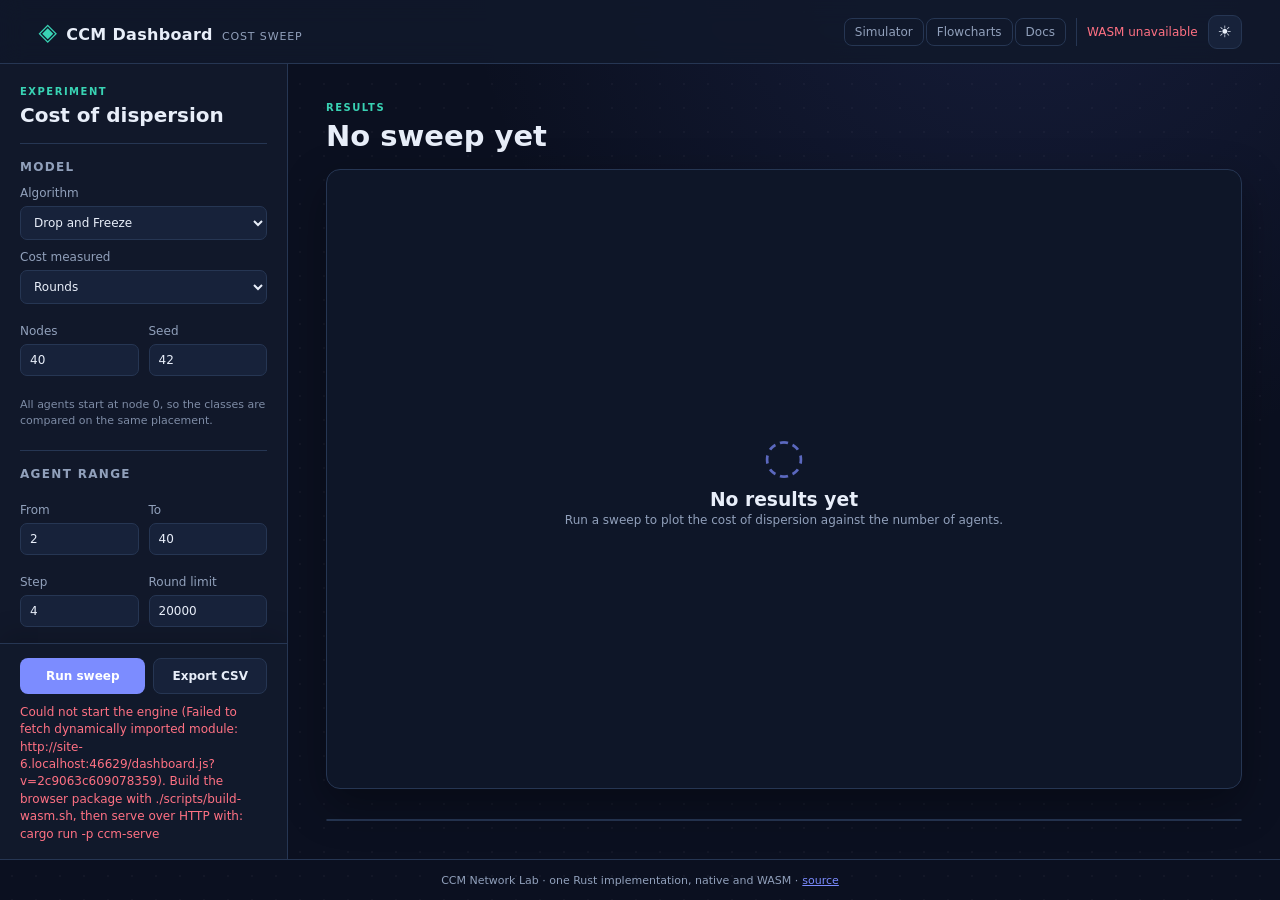
==== commit 2704e188: "Offer RootedAsync in the simulator, under either schedule A2 Stage 3. ccm-wasm gains AlgorithmSelect" ====
--- a/dashboard.html
+++ b/dashboard.html
@@ -19,7 +19,7 @@
 
       <div class="controls-body">
       <section class="control-section"><h2>Model</h2>
-        <label>Algorithm<select id="algorithm"><option value="drop">Drop and Freeze</option><option value="help">Help by Scouts</option><option value="p1tree">P1Tree</option></select></label>
+        <label>Algorithm<select id="algorithm"><option value="drop">Drop and Freeze</option><option value="help">Help by Scouts</option><option value="p1tree">P1Tree</option><option value="rooted_async">RootedAsync (synchronous)</option><option value="rooted_async_random">RootedAsync (asynchronous)</option></select></label>
         <label>Cost measured<select id="metric"><option value="rounds">Rounds</option><option value="moves">Agent moves</option><option value="probes">Port probes</option></select></label>
         <div class="two-col"><label>Nodes<input id="nodes" type="number" min="2" max="2000" value="40" inputmode="numeric"></label><label>Seed<input id="seed" type="number" min="0" max="4294967295" value="42" inputmode="numeric"></label></div>
         <p id="algorithmNote" class="help-note">All agents start at node 0, so the classes are compared on the same placement.</p>
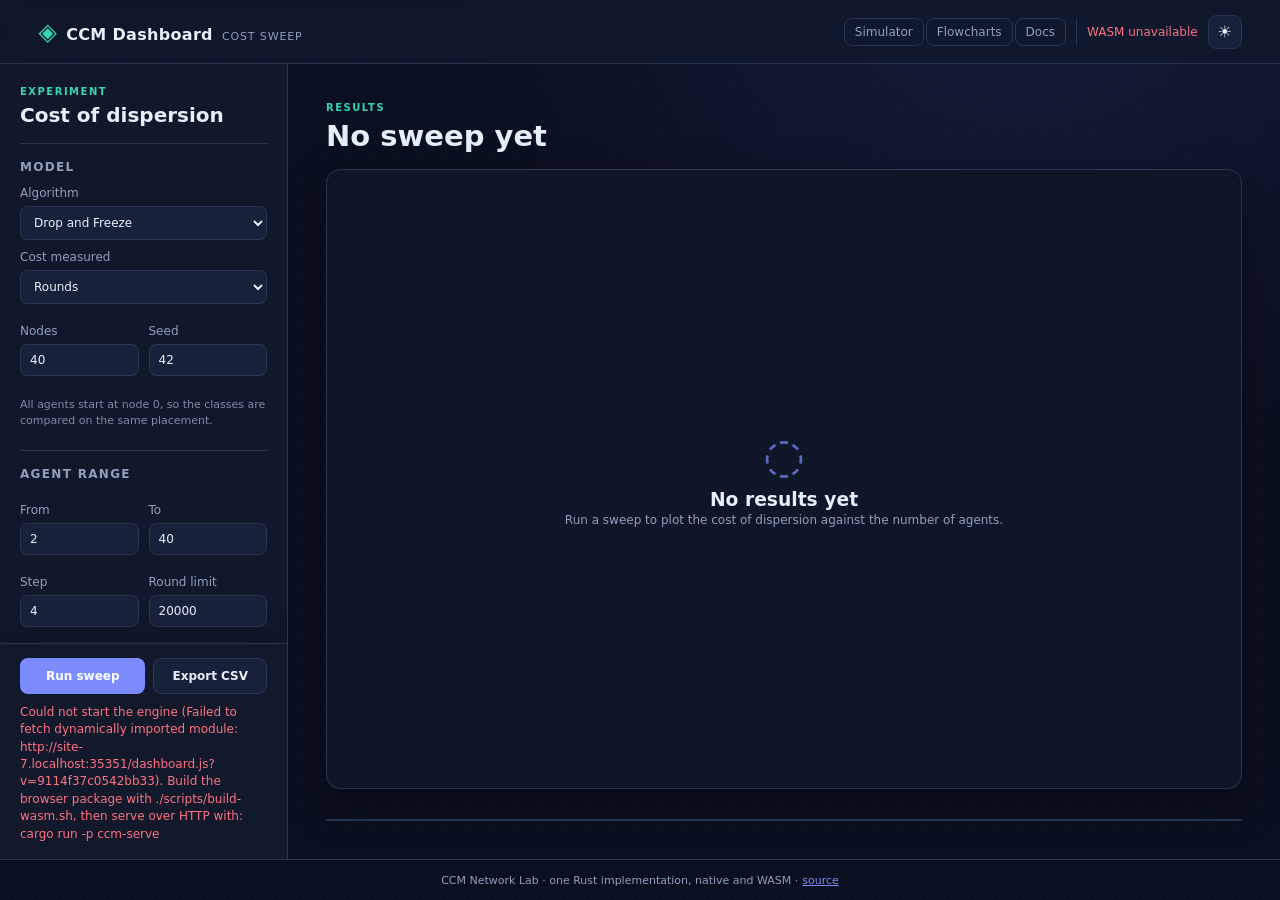
==== commit 4ed06186: "Choose RootedAsync's schedule from its own menu The simulator and dashboard menus listed RootedAsync" ====
--- a/dashboard.html
+++ b/dashboard.html
@@ -19,7 +19,8 @@
 
       <div class="controls-body">
       <section class="control-section"><h2>Model</h2>
-        <label>Algorithm<select id="algorithm"><option value="drop">Drop and Freeze</option><option value="help">Help by Scouts</option><option value="p1tree">P1Tree</option><option value="rooted_async">RootedAsync (synchronous)</option><option value="rooted_async_random">RootedAsync (asynchronous)</option></select></label>
+        <label>Algorithm<select id="algorithm"><option value="drop">Drop and Freeze</option><option value="help">Help by Scouts</option><option value="p1tree">P1Tree</option><option value="rooted_async">RootedAsync</option></select></label>
+        <label id="scheduleWrap" class="hidden">Schedule<select id="schedule"><option value="sync">Synchronous (rounds)</option><option value="async">Asynchronous (epochs)</option></select></label>
         <label>Cost measured<select id="metric"><option value="rounds">Rounds</option><option value="moves">Agent moves</option><option value="probes">Port probes</option></select></label>
         <div class="two-col"><label>Nodes<input id="nodes" type="number" min="2" max="2000" value="40" inputmode="numeric"></label><label>Seed<input id="seed" type="number" min="0" max="4294967295" value="42" inputmode="numeric"></label></div>
         <p id="algorithmNote" class="help-note">All agents start at node 0, so the classes are compared on the same placement.</p>
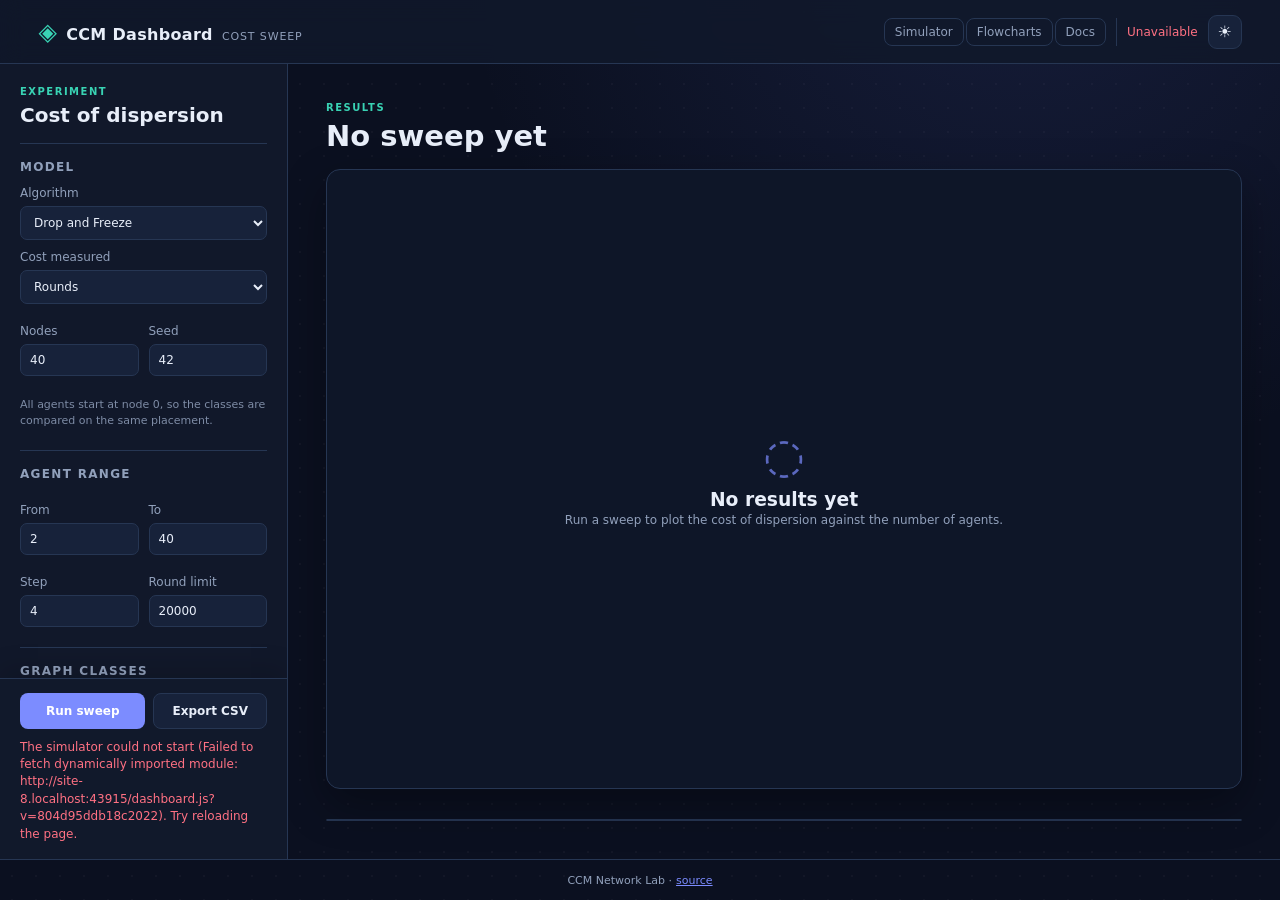
==== commit 9be89850: "Drop implementation talk from the pages a simulation user reads Remove the Web Worker / Rust / WASM " ====
--- a/dashboard.html
+++ b/dashboard.html
@@ -3,14 +3,14 @@
 <head>
   <meta charset="utf-8">
   <meta name="viewport" content="width=device-width, initial-scale=1">
-  <meta name="description" content="Dispersion cost across agent counts and graph classes, computed client-side in Rust/WASM">
+  <meta name="description" content="Dispersion cost across agent counts and graph classes, ">
   <title>CCM Dispersion Dashboard</title>
   <link rel="stylesheet" href="./app.css">
 </head>
 <body>
   <header class="topbar">
     <div class="brand"><span class="brand-mark" aria-hidden="true">◈</span><span>CCM Dashboard</span><small>Cost sweep</small></div>
-    <div class="top-actions"><nav class="top-nav" aria-label="Pages"><a class="text-link" href="./index.html">Simulator</a><a class="text-link" href="./docs.html">Flowcharts</a><a class="text-link" href="https://github.com/drdebmath/CCMModel/tree/main/docs" target="_blank" rel="noopener noreferrer">Docs</a></nav><span id="engineState" class="engine-state" role="status">Checking WASM…</span><button id="themeToggle" class="icon-button" type="button" aria-label="Switch theme">☀</button><button id="panelToggle" class="icon-button mobile-only" type="button" aria-label="Open controls">☰</button></div>
+    <div class="top-actions"><nav class="top-nav" aria-label="Pages"><a class="text-link" href="./index.html">Simulator</a><a class="text-link" href="./docs.html">Flowcharts</a><a class="text-link" href="https://github.com/drdebmath/CCMModel/tree/main/docs" target="_blank" rel="noopener noreferrer">Docs</a></nav><span id="engineState" class="engine-state" role="status">Loading…</span><button id="themeToggle" class="icon-button" type="button" aria-label="Switch theme">☀</button><button id="panelToggle" class="icon-button mobile-only" type="button" aria-label="Open controls">☰</button></div>
   </header>
 
   <div class="app-shell">
@@ -44,7 +44,7 @@
         <div class="two-col"><label>Grid columns<input id="gridColumns" type="number" min="1" max="1000" value="6"></label><label>Tree branching<input id="treeBranching" type="number" min="2" max="16" value="2"></label></div>
       </section>
 
-      <p class="help-note">Every point is one simulation with tracing off, run locally in a Web Worker. A wide range over many classes is a lot of simulations. <a href="https://github.com/drdebmath/CCMModel/blob/main/docs/complexity-metrics.md" target="_blank" rel="noopener noreferrer">What these counters mean</a>.</p>
+      <p class="help-note">Every point is one simulation, so a wide range over many classes can take a while. <a href="https://github.com/drdebmath/CCMModel/blob/main/docs/complexity-metrics.md" target="_blank" rel="noopener noreferrer">What these counters mean</a>.</p>
       </div>
 
       <div class="run-bar">
@@ -71,7 +71,7 @@
     </main>
   </div>
   <div id="panelScrim" class="panel-scrim" aria-hidden="true"></div>
-  <footer>CCM Network Lab · one Rust implementation, native and WASM · <a href="https://github.com/drdebmath/CCMModel">source</a></footer>
+  <footer>CCM Network Lab · <a href="https://github.com/drdebmath/CCMModel">source</a></footer>
   <script type="module">
     const engine = document.getElementById('engineState');
     const message = document.getElementById('message');
@@ -82,11 +82,10 @@
       if (!buildId) throw new Error('manifest has no build id');
       await import(`./dashboard.js?v=${encodeURIComponent(buildId)}`);
     } catch (error) {
-      engine.textContent = 'WASM unavailable';
+      engine.textContent = 'Unavailable';
       engine.className = 'engine-state error';
       message.textContent =
-        `Could not start the engine (${error.message}). Build the browser package with ` +
-        `./scripts/build-wasm.sh, then serve over HTTP with: cargo run -p ccm-serve`;
+        `The simulator could not start (${error.message}). Try reloading the page.`;
       message.className = 'message error';
     }
   </script>
--- a/app.css
+++ b/app.css
@@ -1311,6 +1311,48 @@
   background: var(--danger);
 }
 
+.dot.home {
+  background: transparent;
+  border: 1.5px dashed var(--warn);
+}
+
+.dot.probing {
+  background: transparent;
+  border: 2px solid #7c8cff;
+}
+
+.probe-info {
+  flex: 1 1 100%;
+  color: var(--muted);
+  font-size: 12px;
+  min-height: 1em;
+}
+
+.compare {
+  display: grid;
+  gap: 6px;
+}
+
+.compare .hint,
+#placementNote {
+  margin: 0;
+  color: var(--muted);
+  font-size: 11px;
+}
+
+.compare-table {
+  width: 100%;
+  border-collapse: collapse;
+  font-size: 11px;
+}
+
+.compare-table th,
+.compare-table td {
+  padding: 3px 4px;
+  text-align: left;
+  border-bottom: 1px solid rgba(127, 127, 127, .25);
+}
+
 .legend-tip {
   font-style: italic;
   opacity: .85;
